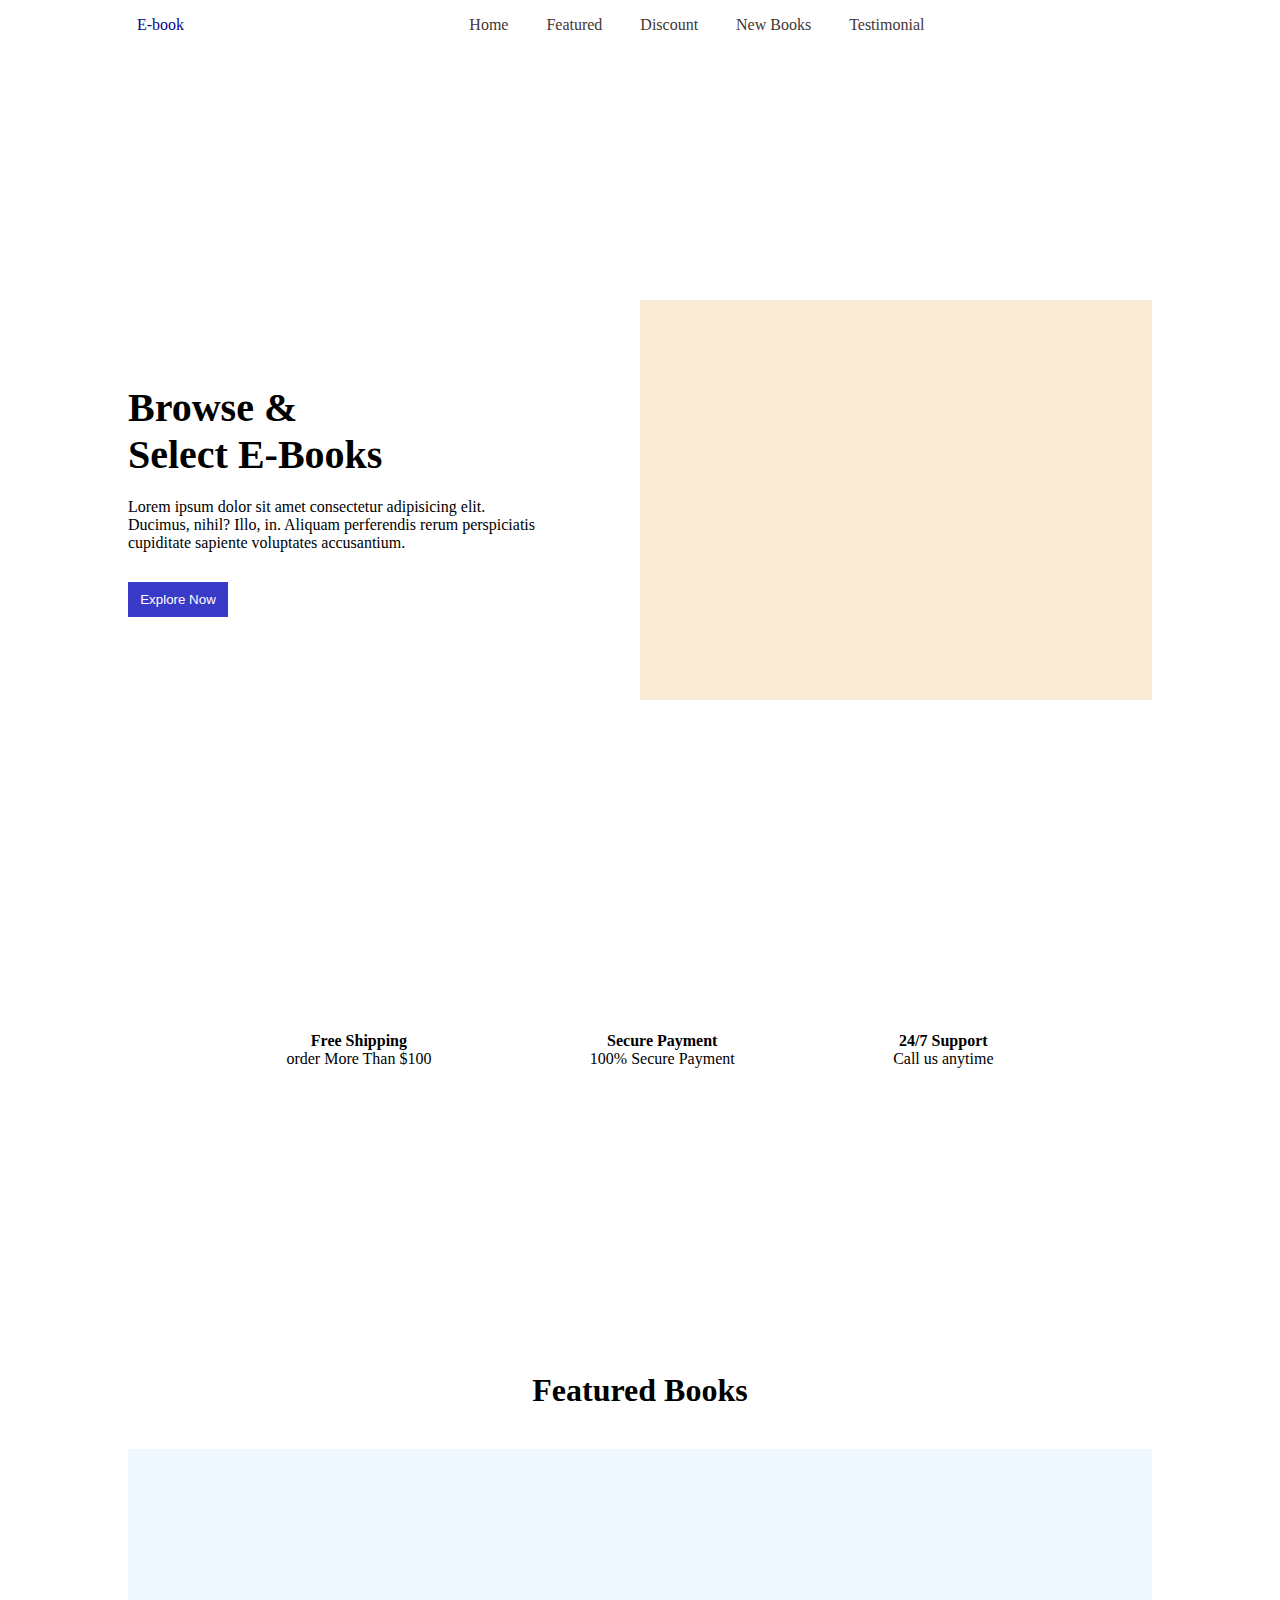
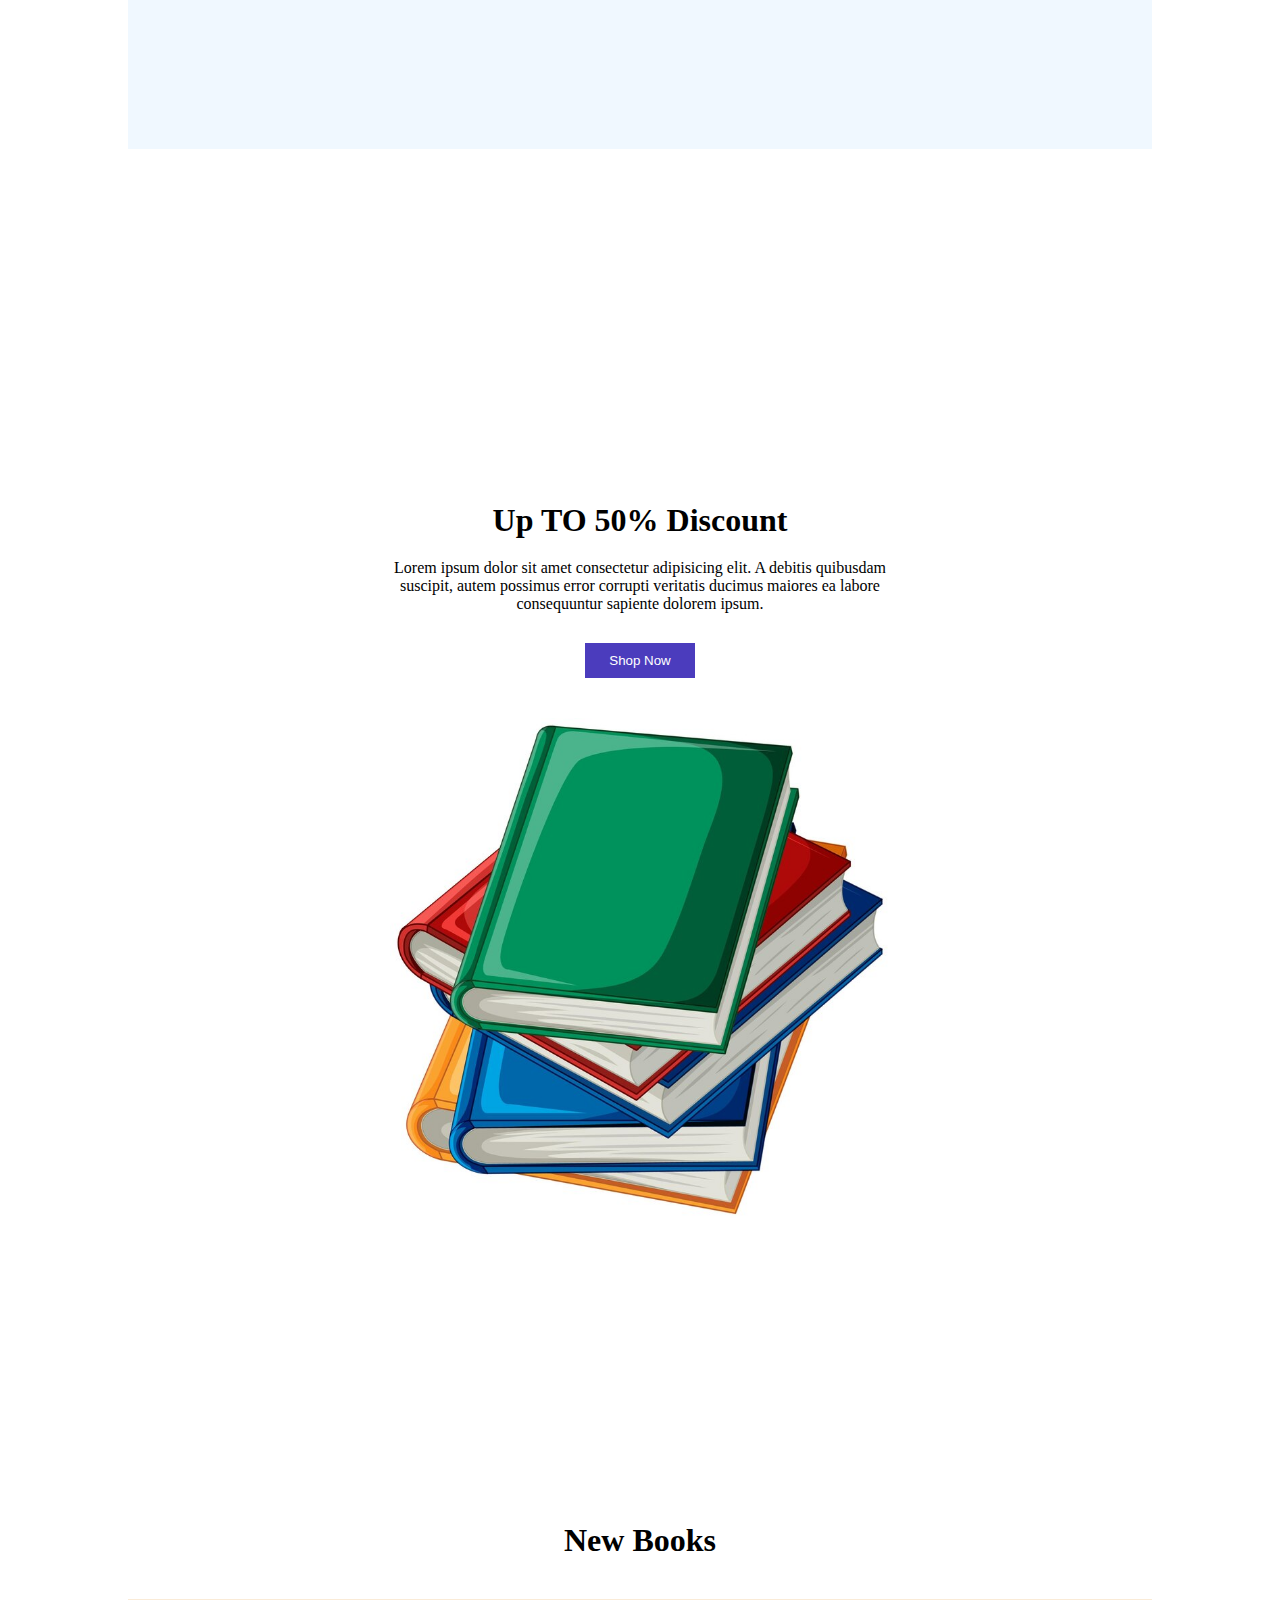
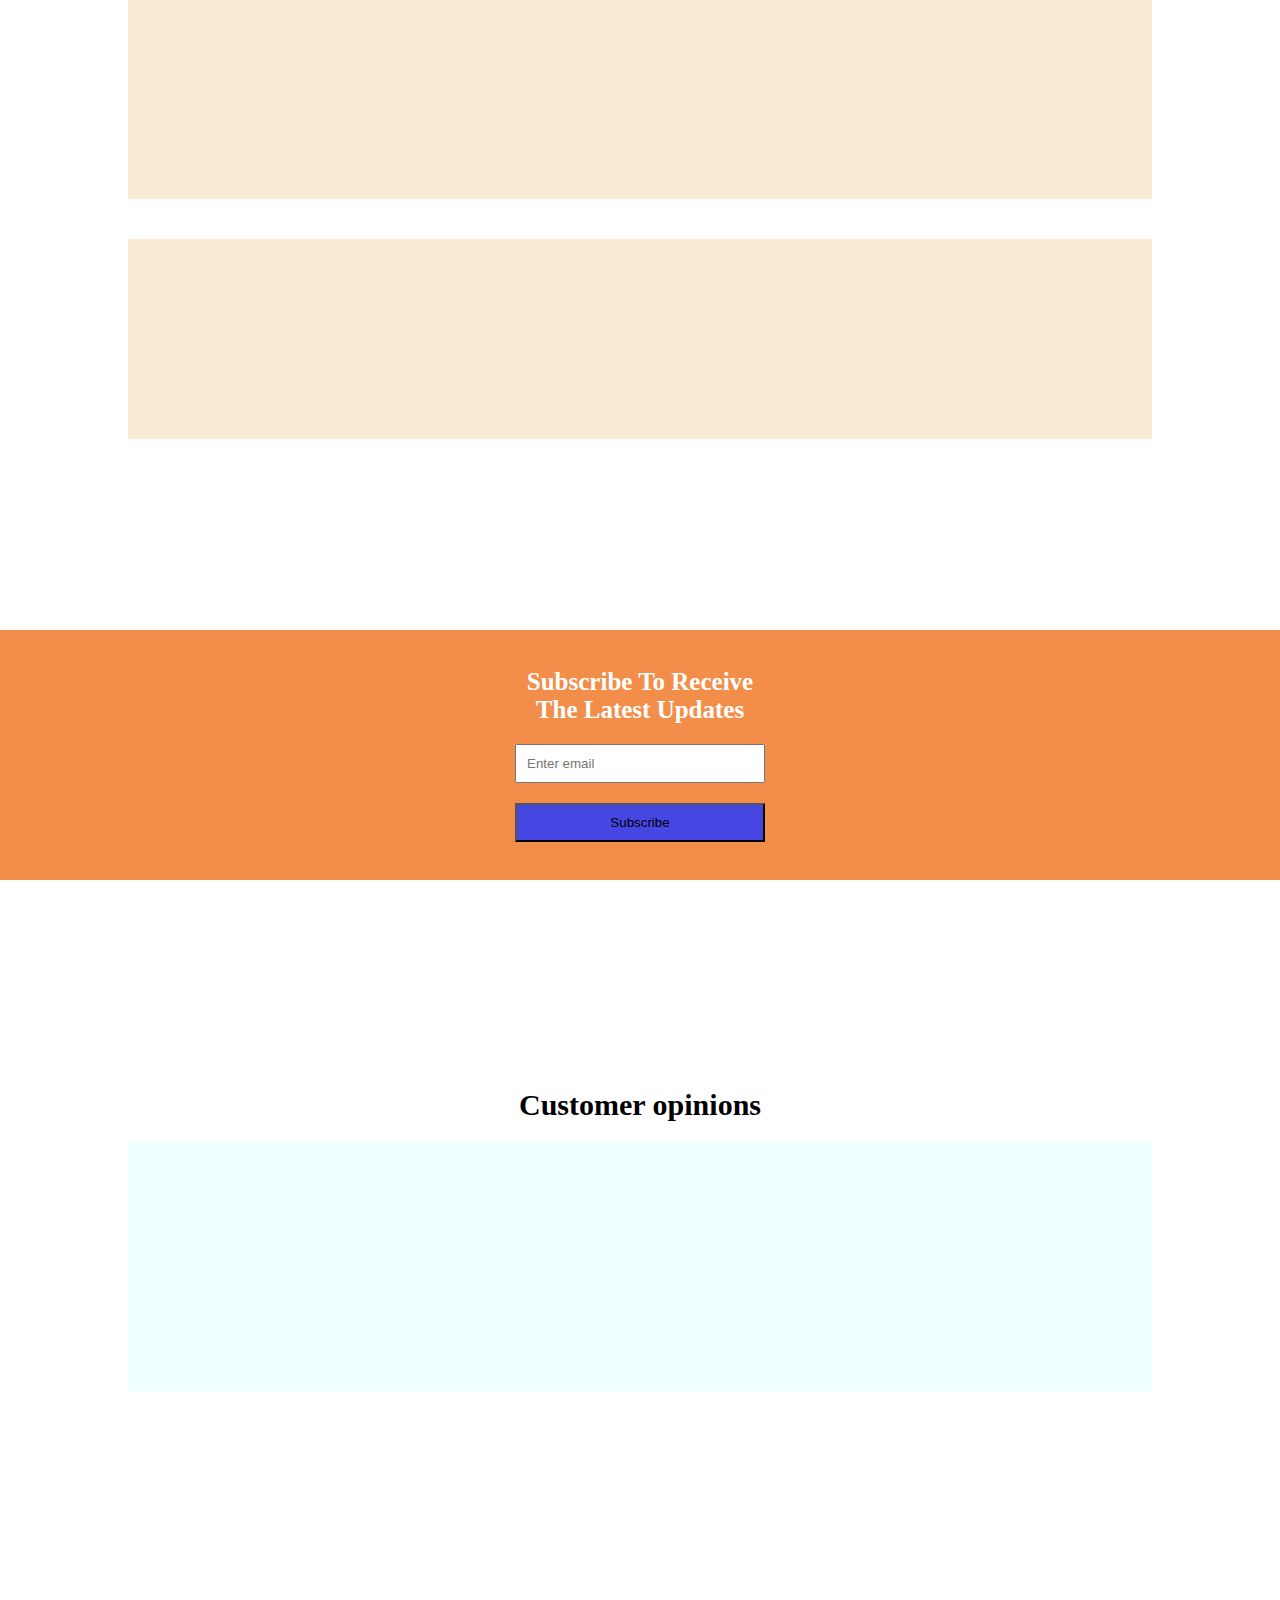
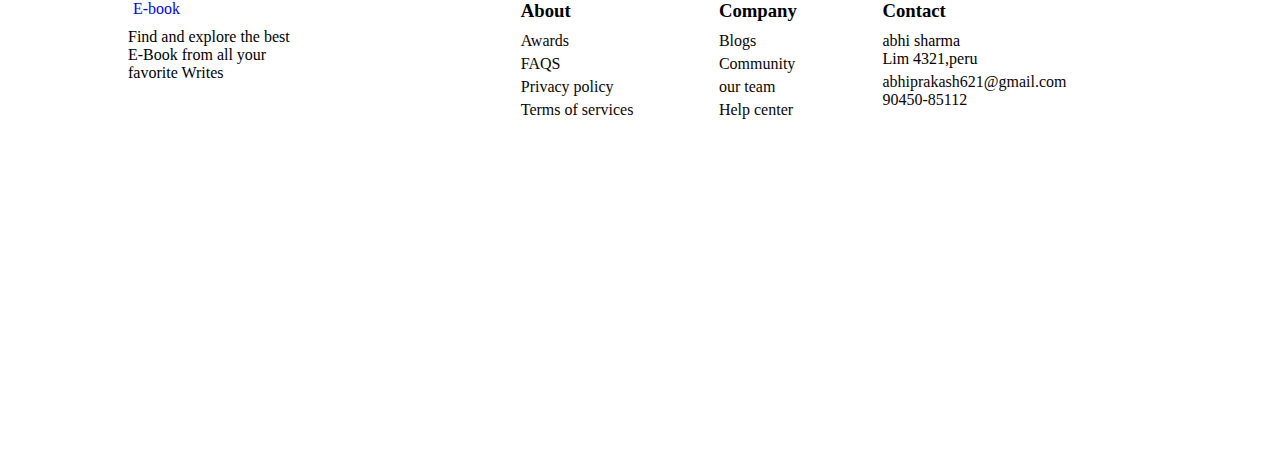
==== index.html @ 92fd8270 "Add files via upload" ====
<!DOCTYPE html>
<html lang="en">
<head>
    <meta charset="UTF-8">
    <meta name="viewport" content="width=device-width, initial-scale=1.0">
    <title>Document</title>
    <link rel="stylesheet" href="https://cdnjs.cloudflare.com/ajax/libs/font-awesome/6.6.0/css/all.min.css" integrity="sha512-Kc323vGBEqzTmouAECnVceyQqyqdsSiqLQISBL29aUW4U/M7pSPA/gEUZQqv1cwx4OnYxTxve5UMg5GT6L4JJg==" crossorigin="anonymous" referrerpolicy="no-referrer" />
    <link rel="stylesheet" href="style.css">
</head>
<body>
<nav>
    <nav class="navbar">
<!-- ......................logo................. -->
        <ul class="logo">
            <li><i class="fa-solid fa-book"></i></li>
            <li><p>E-book</p></li>
        </ul>
        <!-- ................home,featured,discount............. -->
         <ul class="links">
            <li><a href="#home">Home</a></li>
            <li><a href="#featured">Featured</a></li>
            <li><a href="#discount">Discount</a></li>
            <li><a href="#new-book">New Books</a></li>
            <li><a href="#Testimonial">Testimonial</a></li>
         </ul>
         <!-- .................icons.............. -->
          <ul class="icons">
            <li><i class="fa-solid fa-magnifying-glass search-icon"></i></li>
            <li><i class="fa-solid fa-user contact-icon"></i></li>
            <li><i class="fa-solid fa-moon mode-icon"></i></li>
          </ul>
    </nav>
     <!-- .............search................... -->
  
 <div class="close">
  <i class="fa-solid fa-xmark close-icon"></i>
  <input placeholder="Search">
</div>
<!-- ................contact us......................... -->

<div class="contact">
  <i class="fa-solid fa-xmark contact-close"></i>
  <div class="contact-in">
      <h2>Log In</h2>
      <input placeholder="Write your email">
      <input placeholder="Enter your password">
     <p>
          You do not have an account? <a href="forgot">Sign up forgot your password</a>
     </p>
      <button>Log in</button>
  </div>
</div>
</nav>
  <!-- ................contant..................... -->
  <div class="display">

  <div id="home" class="E-book">
    <div class="note">
      <h1>Browse & <br> Select E-Books</h1>
      <p>Lorem ipsum dolor sit amet consectetur adipisicing elit. Ducimus, nihil? Illo, in. Aliquam perferendis rerum perspiciatis cupiditate sapiente voluptates accusantium.</p>
      <button>Explore Now</button>
    </div>
    <div class="book">
     <!-- ..............boks................ -->
    </div>
  </div>
  </div>
<!-- .............home........................ -->
 <div class="display">

<div class="setting">

  <div class="shipping">
    <i class="fa-solid fa-truck"></i>
    <h4>Free Shipping</h4>
    <p>order More Than $100</p>
  </div>
  
  <div class="payment">
    <i class="fa-solid fa-lock"></i>
    <h4>Secure Payment</h4>
    <p>100% Secure Payment</p>
  </div>

  <div class="support">
    <i class="fa-solid fa-headset"></i>
    <h4>24/7 Support</h4>
    <p>Call us anytime</p>
  </div>
  
</div>
</div>

<!-- ...........................featured....................... -->
 <div class="display">
  <div id="featured" class="featured-box">
    <h1>Featured Books</h1>
     <div class="featured-books">

     </div>
  </div>
 </div>

 <!-- .............................discount....................... -->
  <div class="display">
    <div id="discount" class="discount-box">
      <div class="discount-books">

      </div>
      <div class="discount-text">
        <h1>Up TO 50% Discount</h1>
        <p>Lorem ipsum dolor sit amet consectetur adipisicing elit. A debitis quibusdam suscipit, autem possimus error corrupti veritatis ducimus maiores ea labore consequuntur sapiente dolorem ipsum.</p>
        <button>Shop Now</button>
      </div>
    </div>
  </div>

<!-- ........................new books........................ -->

 <div class="display">
  <div id="new-book" class="new-book">
    <h1>New Books</h1>
    <div class="new-book-first"></div>
    <div class="new-book-second"></div>
  </div>
 </div>

 <!-- ..................post subscribe...................... -->
  
  <div class="poster">

    <h1>Subscribe To Receive The Latest Updates</h1>
    <input placeholder="Enter email">
    <button>Subscribe</button>

  </div>

  <!-- .................customer opinions............. -->
   <div class="display">
    <div id="Testimonial" class="customer-opinions">
      <h1>Customer opinions</h1>
    <div class="customer-opinions-box">

    </div>
    </div>
   </div>
<!-- ......................footer............................. -->
 <div class="display">
  <footer class="text-footer footer">
    <!-- ............................. -->
  <div class="E-book-text">

  <div class="text-logo">
    <i class="fa-solid fa-book"></i>
    <p>E-book</p>
  </div>
  <p>Find and explore the best <br> E-Book from all your <br> favorite Writes</p>

  </div>

  <div class="about-text">
    <h3>About</h3>
    <a href="#">Awards</a>
    <a href="#">FAQS</a>
    <a href="#">Privacy policy</a>
    <a href="#">Terms of services</a>
  </div>

  <div class="Company-text">
    <h3>Company</h3>
    <a href="#">Blogs</a>
    <a href="#">Community</a>
    <a href="#">our team</a>
    <a href="#">Help center</a>
  </div>

  <div class="contact-text">
    <h3>Contact</h3>
    <p>abhi sharma <br> Lim 4321,peru</p>
    <a href="#">abhiprakash621@gmail.com  <br>90450-85112</a>
  </div>

  <div class="social-text">

  </div>

  </footer>
 </div>
<!-- ...............footer icon....... -->

 <footer class="footer-icon">

  <a href="#home"><i class="fa-solid fa-house"></i></a>
  <a href="#featured"><i class="fa-solid fa-book"></i></a>
  <a href="#discount"><i class="fa-solid fa-tag"></i></a>
  <a href="#new-book"><i class="fa-solid fa-bookmark"></i></a>
  <a href="#Testimonial"><i class="fa-solid fa-ellipsis"></i></a>

 </footer>


</body>
<script src="first.js"></script>
</html>
---- style.css ----
*{
    padding: 0px;
    margin: 0px;
    box-sizing: border-box;
}
nav{
    position: sticky;
    top: 0px;
    width: 100%;
    height: 50px;
    display: flex;
    justify-content: center;
    background-color:white;
}
.navbar{
    width: 80%;
    display: flex;
    align-items: center;
}
.logo{
    width: 30vw;
   list-style: none;
   display: flex;
}
.logo li{
    margin: 3px;
    color: rgb(5, 5, 141);
}
.links{
    width: 50%;
    display: flex;
    justify-content: space-between;
}
.links li{
    list-style: none;
}
.links li a{
    text-decoration: none;
    color: rgb(63, 54, 54);
}
 .links li a:hover{
   color: rgb(255, 157, 0);
}
.icons{
    width: 20vw;
    display: flex;
    list-style: none;
    justify-content: right;
}
.icons li{
    margin: 10px;
    font-size: 20px;
}
/* ....................icons.................... */
.close{
    display: none;
    align-items: center;
    flex-direction: column;
    height: 100vh;
    width: 100%;
    background-color:rgb(241, 237, 237);
}
.close input{
    position: relative;
    top: 80px;
    height: 30px;
    width: 500px;
    padding: 20px;
    border-radius: 5px;
    border: none;
}
.close-icon{
   position: relative;
   top: 20px;
   display: flex;
   font-size: 20px;
}
/* ................CONTACT............... */
.contact{
    display: none;
    align-items: center;
    flex-direction: column;
    width: 100%;
    height: 100vh;
    background-color:rgb(241, 237, 237);
}
.contact-in{
    position: relative;
    top: 80px;
    display: flex;
    align-items: center;
    justify-content: center;
    flex-direction: column;
    height: 500px;
    width: 400px;
    background-color:white;
}
.contact-in input{
    margin-top: 30px;
    padding: 10px;
    width: 300px;
    border-radius: 5px;
    border: none;
    background-color: rgb(213, 220, 226);
}
.contact-in p{
    width: 250px;
    text-align: center;
    margin-top: 10px;
}
.contact-in p a{
    text-decoration: none;
}
.contact-in button{
    width: 300px;
    height: 35px;
    border: none;
    border-radius: 5px;
    background-color: blue;
    color: white;
    margin-top: 10px;
}
.contact-close{
    position: relative;
    top: 20px;
    display: flex;
    font-size: 20px;
 }
 /* .............contact................ */ 
 .E-book{
    display: flex;
    align-items:center;
    justify-content: space-between;
    height: 100vh;
    width: 80%;
 }
 .display{
    display: flex;
    justify-content: center;
 }
 .note{
    width: 40%;
 }
 .book{
    width: 50%;
    height: 400px;
    background-color: antiquewhite;
 }
 .note h1{
    font-size: 40px;
 }
 .note p{
    margin-top:20px ;
 }
 .note button{
    width: 100px;
    padding: 10px;
    color: white;
    background-color: rgb(58, 58, 200);
    border: none;
    margin-top: 30px;
 }
 /* ........................ */
 .setting{
    height:20vh;
    display: flex;
    align-items: center;
    justify-content: space-evenly;
    width: 80%;
 }
 .shipping{
    display: flex;
    align-items: center;
    justify-content: center;
    flex-direction: column;
 }
 .support{
    display: flex;
    align-items: center;
    justify-content: center;
    flex-direction: column;
 }
 .payment{
    display: flex;
    align-items: center;
    justify-content: center;
    flex-direction: column;
 }
 .shipping i{
    color:  rgb(58, 58, 200);
    font-size: 40px;
    margin: 10px;
 }
 .payment i{
    color: rgb(58, 58, 200);
    font-size: 40px;
    margin: 10px;
 }
 .support i{
    color: rgb(58, 58, 200);
    font-size: 40px;
    margin: 10px;
 }
 /* ...................................... */
 .featured-box{
    display: flex;
    flex-direction: column;
    justify-content: center;
    align-items: center;
    height:100vh;
    width: 80%;
 }
 .featured-books{
    margin: 40px;
    height: 300px;
    width: 100%;
    background-color: aliceblue;
 }
 /* .................................... */
 .discount-box{
    display: flex;
    align-items: center;
    justify-content: space-between;
    height: 100vh;
    width: 80%;
 }
 .discount-books{
    display: flex;
    height: 500px;
    width: 500px;
    
    background-image: url(book1.jpg);
    background-size: cover;
 }
 .discount-text{
    width:50%;
 }
 .discount-text p{
    margin-top: 20px;
 }
 .discount-text button{
    padding: 10px;
    width: 110px;
    background-color: rgb(75, 60, 189);
    color: white;
    border: none;
    margin-top: 30px;
 }
 /* .................new book...................... */
 .new-book{
    display: flex;
    align-items: center;
    justify-content: center;
    flex-direction: column;
    width: 80%;
    height: 100vh;
 }
 .new-book-first{
    width: 100%;
    height: 200px;
    background-color: antiquewhite;
    margin-top: 40px;
 }
 .new-book-second{
    width: 100%;
    height: 200px;
    background-color: antiquewhite;
    margin-top: 40px;
 }
 /* ..............poster.................... */
 .poster{
    display: flex;
    justify-content: center;
    align-items: center;
    flex-direction: column;
    width: 100%;
    height: 250px;
    background-color: rgb(243, 142, 74);
 }
 .poster h1{
    color: white;
    font-size: 25px;
    width: 250px;
    text-align: center;
 }
 .poster input{
    padding: 10px;
    width: 250px;
    margin-top: 20px;
 }
.poster button{
    padding: 10px;
    width: 250px;
    margin-top: 20px;
    background-color: rgb(70, 70, 227);
}
/* ..............customer opinions................ */
 .customer-opinions{
   display: flex;
   align-items: center;
   justify-content: center;
   flex-direction: column;
   width: 80%;
   height:80vh;
 }
 .customer-opinions h1{
   font-size: 30px;
 }
 .customer-opinions-box{
   width: 100%;
   height: 250px;
   background-color: azure;
   margin-top: 20px;
 }
 /* ...................footer.............. */
 .text-footer{
   display: flex;
   justify-content: space-between;
   width: 80%;
   height: 50vh;
 }
 .text-logo{
     display: flex;

 }
 .text-logo i{
   color: blue;
   margin-right: 5px;
   margin-bottom: 10px;
 }
 .text-logo p{
   color: blue;
   margin-bottom: 10px;
 }
 .E-book-text{
   width: 30%;
   display: flex;
   flex-direction: column;
 }
 /* ..............about.................... */
 .about-text{
   display: flex;
   flex-direction: column;
 }
 .about-text h3{
   margin-bottom: 10px;
 }
 .about-text a{
   text-decoration: none;
   color: rgb(12, 4, 4);
   margin-bottom: 5px;
 }
 /* ........company.............. */
 .Company-text{
   display: flex;
   flex-direction: column;
 }
 .Company-text h3{
   margin-bottom: 10px;
 }
 .Company-text a{
   text-decoration: none;
   color: rgb(12, 4, 4);
   margin-bottom: 5px;
 }

 /* ..........contact-text.................. */
 .contact-text{
   display: flex;
   flex-direction: column;
 }
 .contact-text h3{
   margin-bottom: 10px;
 }
 .contact-text a{
   text-decoration: none;
   color: rgb(12, 4, 4);
   margin-top: 5px;
 }
 /* ...............footer .icons........... */
 .footer-icon{
   position: sticky;
   bottom: 0px;
   display: none;
   height: 50px;
   flex-direction: row;
   justify-content: center;
   align-items: center;
   background-color: white;
 }
 .footer-icon a i{
   font-size: 20px;
   padding: 20px;
   color: rgba(0, 0, 0, 0.833);
 }
 /* ............................media................................ */
 @media (max-width:1400px) {
   /* ..............discount-box.............. */
   .discount-box{
      flex-direction:column-reverse;
      justify-content: center;
   }
   .discount-books{
      margin: 40px;
   }
   .discount-text{
      display: flex;
      align-items: center;
      flex-direction: column;
   }
   .discount-text h1{
      text-align: center;
   }
   .discount-text p{
      text-align: center;
   }
 }
 @media (max-width:1100px) {
   /* ..........footer-icon.......... */
   .footer-icon{
      display: flex;
   }
   /* ..........NAV MEDIA.......... */

   .links{
       display: none;
   }
   .icons{
       width: 50%;
   }
   .logo{
       width: 50%;
   }
   /* ...........E-book............ */
   .E-book{
      justify-content: center;
      flex-direction: column;
   }
   .book{
      margin: 40PX;
      width: 100%;
   }
   .note{
      width: 50%;
      display: flex;
      align-items: center;
      flex-direction: column;
   }
   .note h1{
      text-align: center;
   }
   .note p{
      text-align: center;
   }
   /* .............setting............. */
   .setting{
      height: 50vh;
      align-items: center;
      flex-direction: column;
      justify-content: space-between;
   }
   /* .........navbar......... */
   .note h1{
      font-size: 20px;
   }
   .note p{
      font-size: 10px;
   }
   /* ...........footer............... */
   .E-book-text p{
      font-size: 10px;
   }
   .text-logo p{
      font-size: 15px;
   }
   .text-logo i{
      font-size: 15px;
   }
   .about-text{
      font-size: 15px;
   }
   .about-text a{
      font-size: 10px;
   }
   .Company-text{
      font-size: 15px;
   }
   .Company-text a{
      font-size: 10px;
   }
   .contact-text{
      font-size: 15px;
   }
   .contact-text a{
      font-size: 10px;
   }
   .contact-text p{
       font-size: 10px;
   }
    /* ..............discount-box......... */
    .discount-text h1{
      font-size: 20px;
    }
    /* ............featured-box................. */
    .featured-box h1{
      font-size: 20px;
    }
    /* ...........new book.............. */
    .new-book h1{
      font-size: 20px;
    }
    /* .............customer-opinions.......... */
    .customer-opinions h1{
      font-size: 20px;
    }
    /* ...............book........... */
    .book{
      height: 50vh;
    }
}
@media (max-width:650px) {
   .discount-books{
      height: 400px;
      width: 400px;
   }
   .text-footer{
      display: flex;
      flex-direction: column;
      justify-content: space-between;
      height: 80vh;
   }
}
@media (max-width:600px) {
   .close input{
       width: 80%;
   }
   .contact-in{
       width: 80%;
   }
   .contact-in input{
       width: 80%;
   }
   .contact-in button{
       width: 80%;
   }
   .contact-in a{
       width: 80%;
       font-size: 12px;
   }
}
@media (max-width:500px) {
   .discount-books{
      height: 300px;
      width: 300px;
   }
   /* .............discount-text........... */
   .discount-text{
      width: 80%;
   }
   .note{
      width: 80%;
   }
   /* ............poster.......... */
   .poster h1{
      font-size: 20px;
   }
   .poster input{
      width: 80%;
   }
   .poster button{
      width: 80%;
   }
   
}
@media (max-width:300px) {
   .discount-books{
      height: 200px;
      width: 200px;
   }
   .footer-icon{
      justify-content: space-between;
   }
}
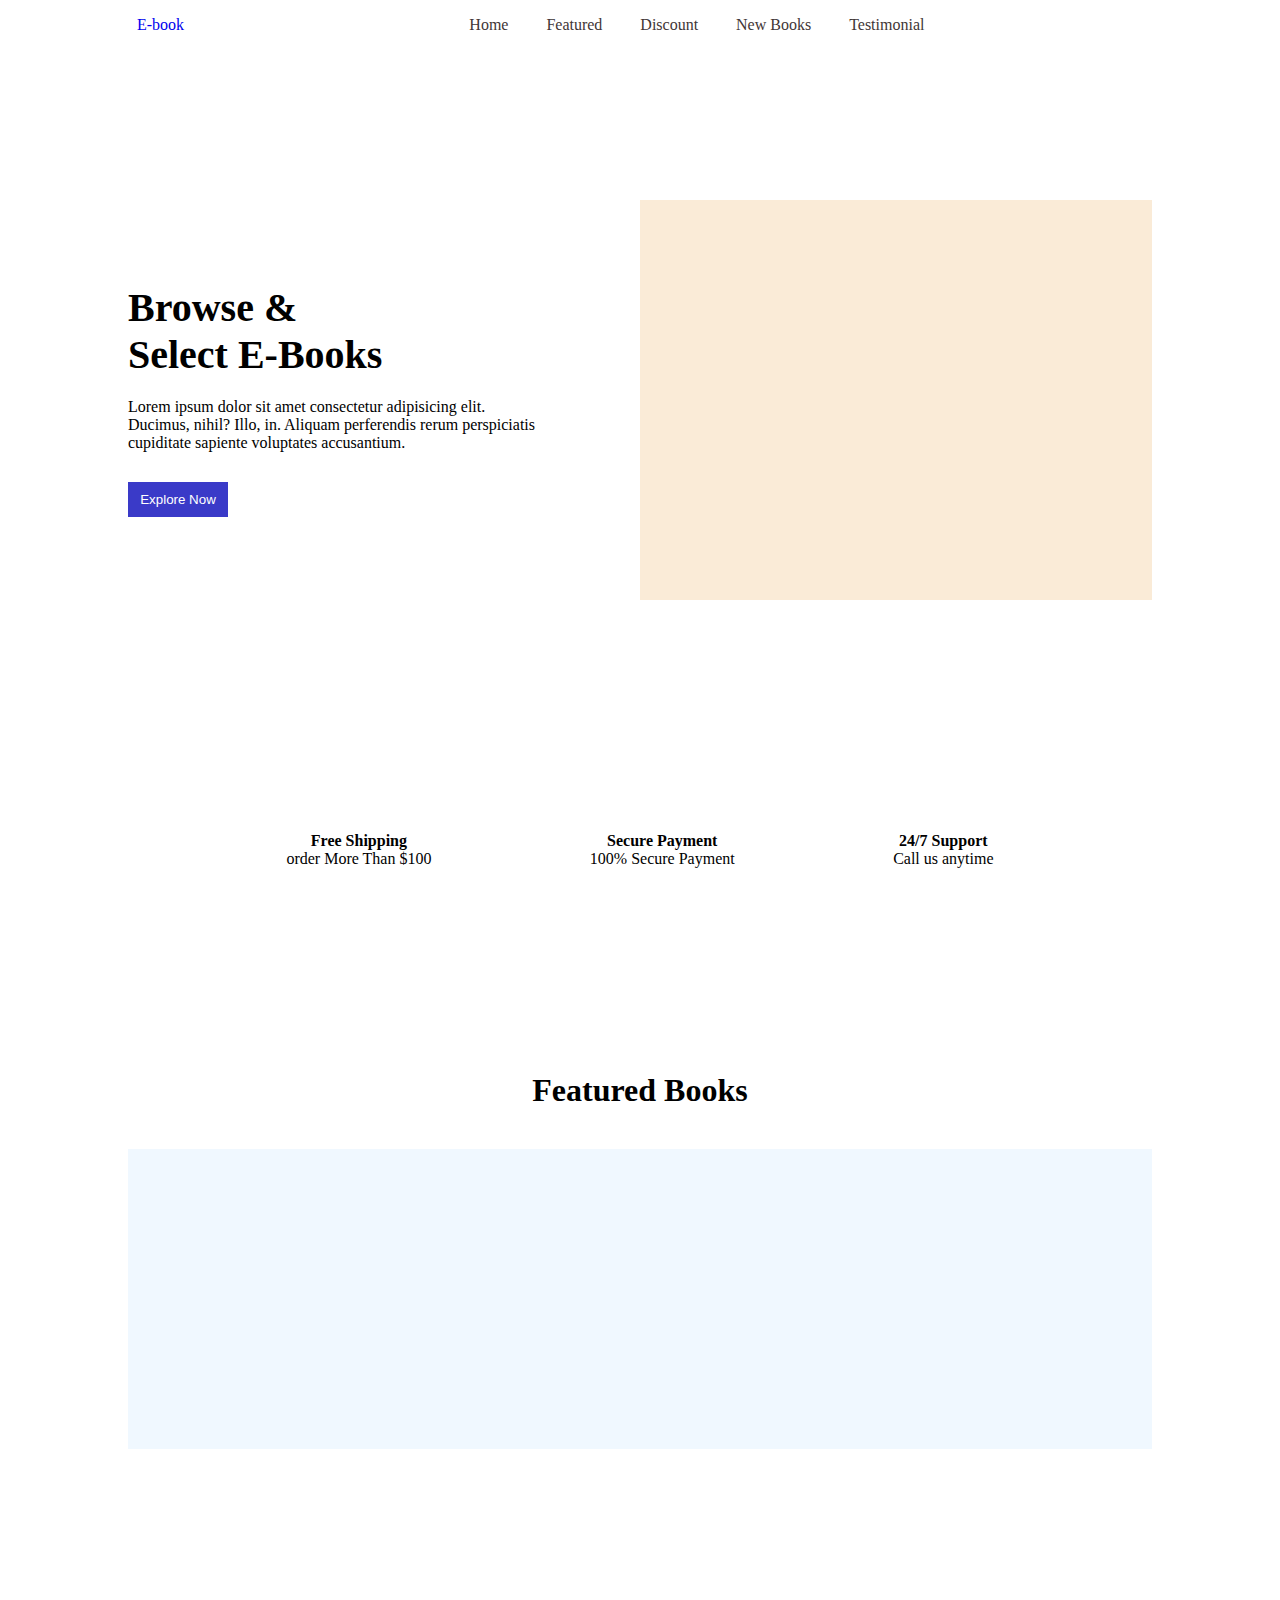
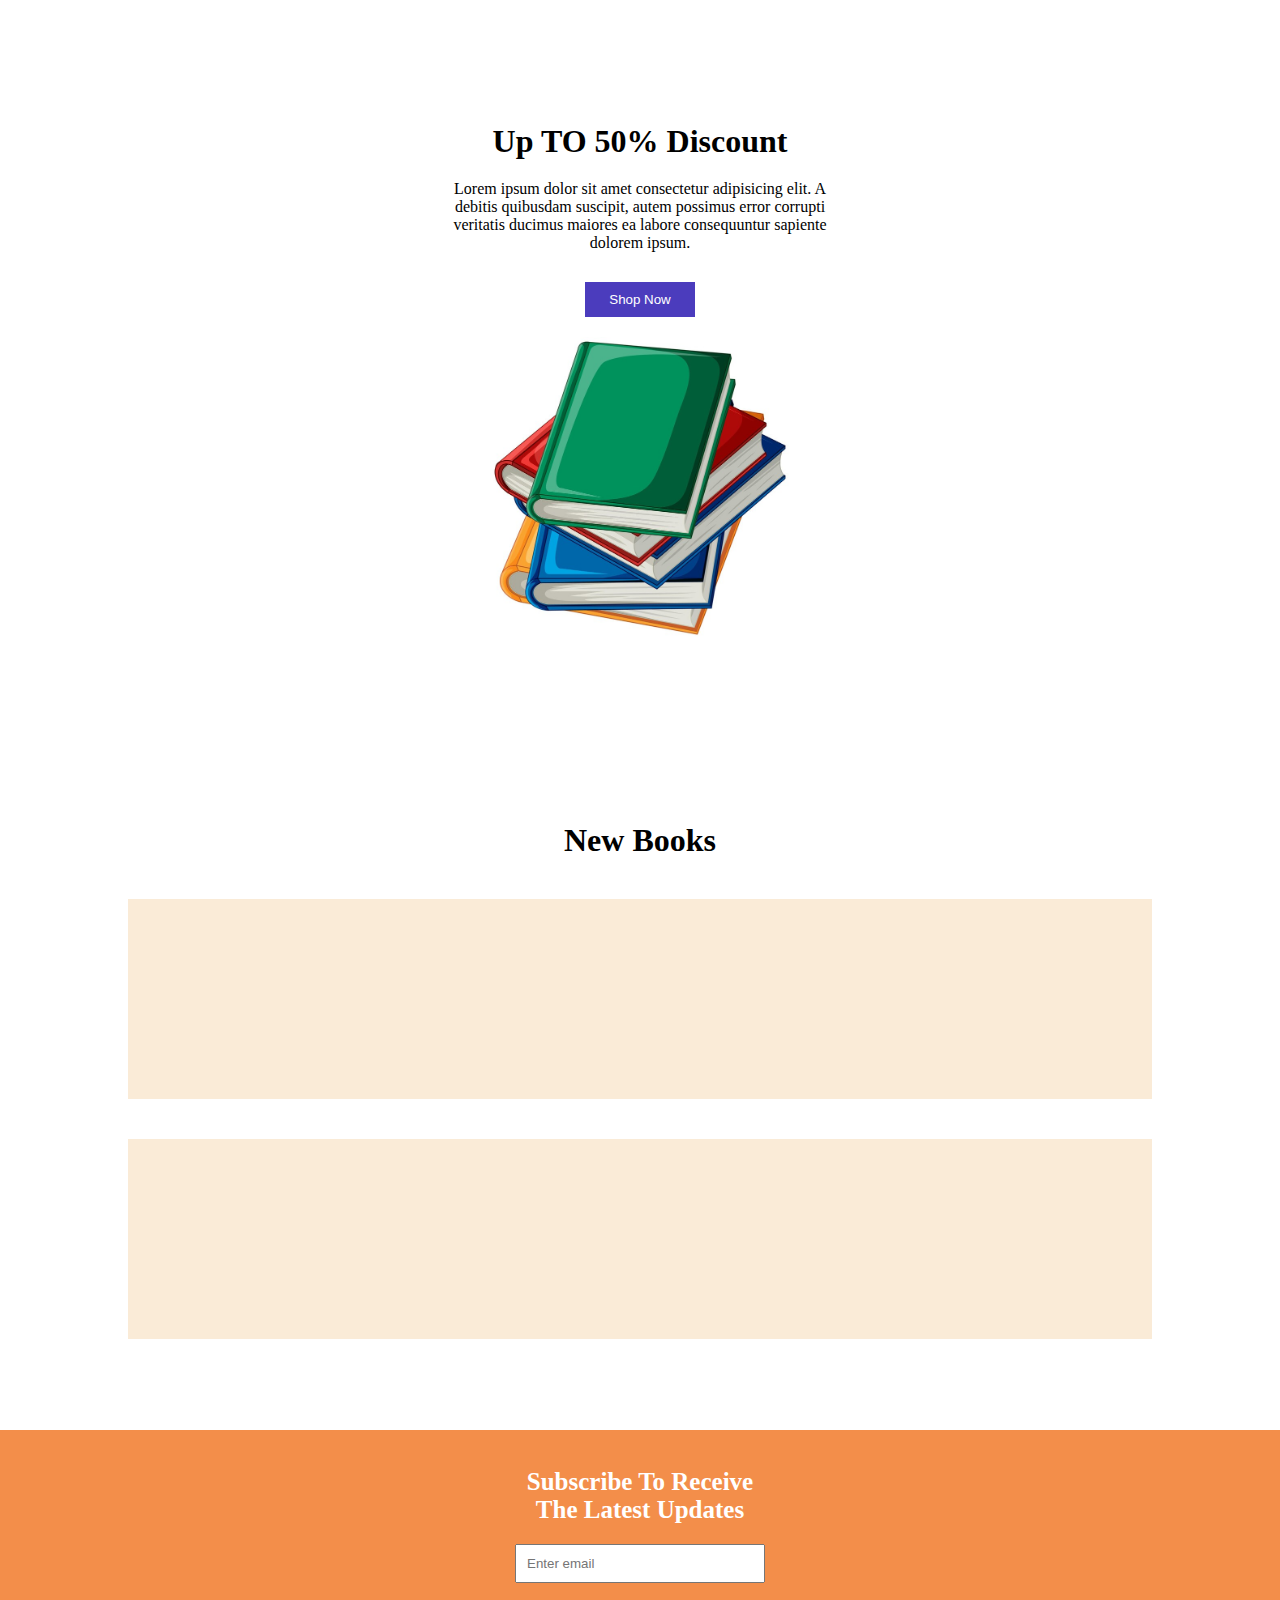
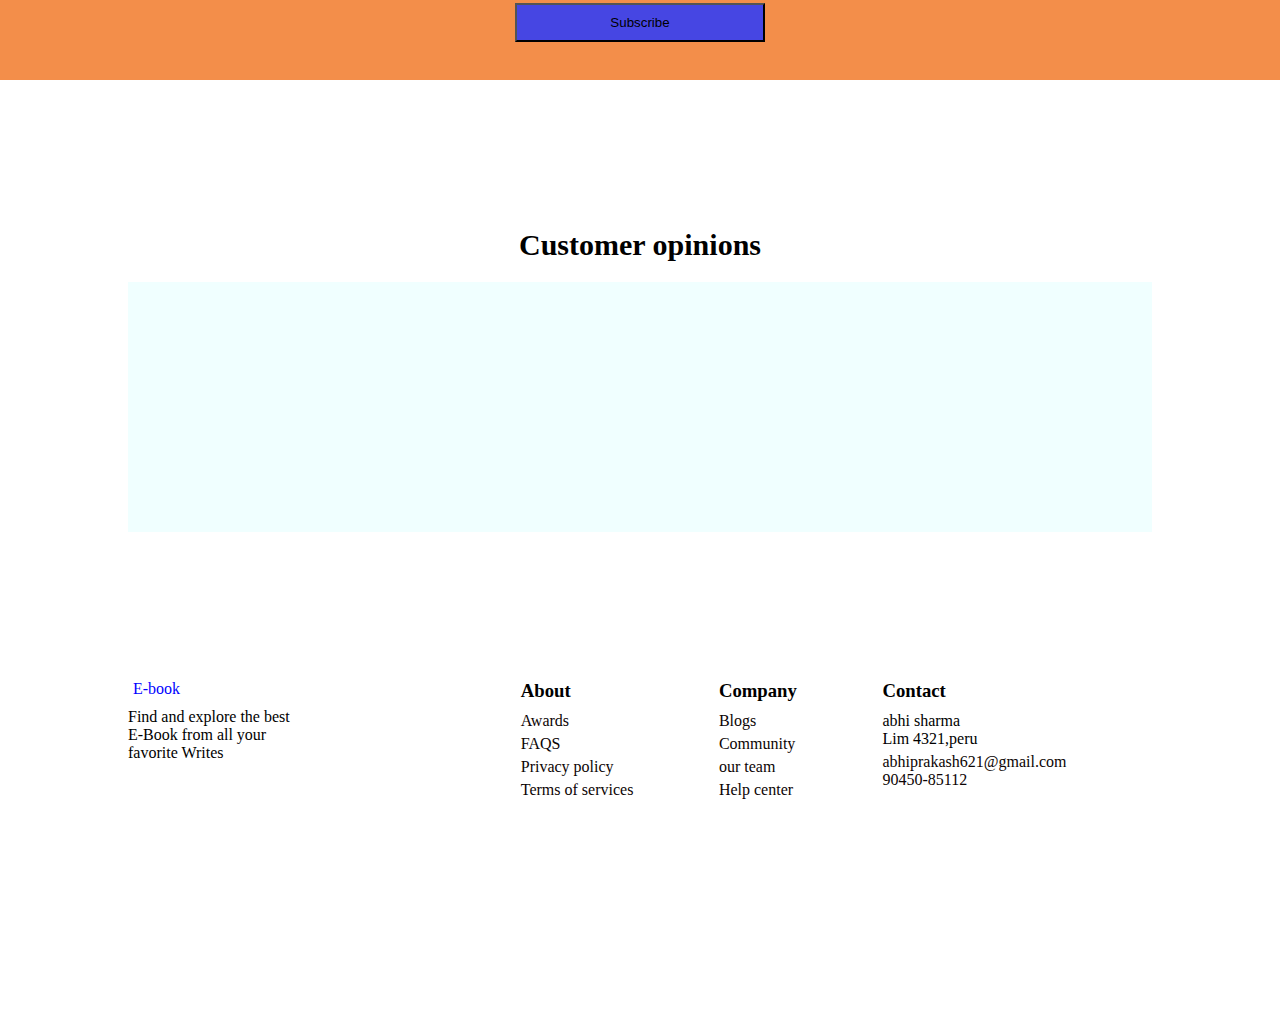
==== commit d25c8cda: "Add files via upload" ====
--- a/index.html
+++ b/index.html
@@ -1,11 +1,13 @@
 <!DOCTYPE html>
 <html lang="en">
 <head>
+
     <meta charset="UTF-8">
     <meta name="viewport" content="width=device-width, initial-scale=1.0">
     <title>Document</title>
     <link rel="stylesheet" href="https://cdnjs.cloudflare.com/ajax/libs/font-awesome/6.6.0/css/all.min.css" integrity="sha512-Kc323vGBEqzTmouAECnVceyQqyqdsSiqLQISBL29aUW4U/M7pSPA/gEUZQqv1cwx4OnYxTxve5UMg5GT6L4JJg==" crossorigin="anonymous" referrerpolicy="no-referrer" />
     <link rel="stylesheet" href="style.css">
+    
 </head>
 <body>
 <nav>
@@ -13,9 +15,9 @@
 <!-- ......................logo................. -->
         <ul class="logo">
             <li><i class="fa-solid fa-book"></i></li>
-            <li><p>E-book</p></li>
+            <li><a href="#home">E-book</a></li>
         </ul>
-        <!-- ................home,featured,discount............. -->
+        <!--................home,featured,discount.............-->
          <ul class="links">
             <li><a href="#home">Home</a></li>
             <li><a href="#featured">Featured</a></li>
@@ -25,31 +27,11 @@
          </ul>
          <!-- .................icons.............. -->
           <ul class="icons">
-            <li><i class="fa-solid fa-magnifying-glass search-icon"></i></li>
-            <li><i class="fa-solid fa-user contact-icon"></i></li>
-            <li><i class="fa-solid fa-moon mode-icon"></i></li>
+            <li><a href="http://127.0.0.1:5500/search.html"><i class="fa-solid fa-magnifying-glass search-icon"></i></a></li>
+            <li><a href="http://127.0.0.1:5500/contact.html"><i class="fa-solid fa-user contact-icon"></i></a></li>
+            <li><a href=""><i class="fa-solid fa-moon mode-icon"></i></a></li>
           </ul>
     </nav>
-     <!-- .............search................... -->
-  
- <div class="close">
-  <i class="fa-solid fa-xmark close-icon"></i>
-  <input placeholder="Search">
-</div>
-<!-- ................contact us......................... -->
-
-<div class="contact">
-  <i class="fa-solid fa-xmark contact-close"></i>
-  <div class="contact-in">
-      <h2>Log In</h2>
-      <input placeholder="Write your email">
-      <input placeholder="Enter your password">
-     <p>
-          You do not have an account? <a href="forgot">Sign up forgot your password</a>
-     </p>
-      <button>Log in</button>
-  </div>
-</div>
 </nav>
   <!-- ................contant..................... -->
   <div class="display">
@@ -61,7 +43,7 @@
       <button>Explore Now</button>
     </div>
     <div class="book">
-     <!-- ..............boks................ -->
+    <!-- .........book......... -->
     </div>
   </div>
   </div>
@@ -186,6 +168,7 @@
 
   </footer>
  </div>
+ 
 <!-- ...............footer icon....... -->
 
  <footer class="footer-icon">
@@ -198,7 +181,6 @@
 
  </footer>
 
-
 </body>
 <script src="first.js"></script>
 </html>--- a/style.css
+++ b/style.css
@@ -26,6 +26,9 @@
     margin: 3px;
     color: rgb(5, 5, 141);
 }
+.logo li a{
+   text-decoration: none;
+}
 .links{
     width: 50%;
     display: flex;
@@ -51,87 +54,12 @@
     margin: 10px;
     font-size: 20px;
 }
-/* ....................icons.................... */
-.close{
-    display: none;
-    align-items: center;
-    flex-direction: column;
-    height: 100vh;
-    width: 100%;
-    background-color:rgb(241, 237, 237);
-}
-.close input{
-    position: relative;
-    top: 80px;
-    height: 30px;
-    width: 500px;
-    padding: 20px;
-    border-radius: 5px;
-    border: none;
-}
-.close-icon{
-   position: relative;
-   top: 20px;
-   display: flex;
-   font-size: 20px;
-}
-/* ................CONTACT............... */
-.contact{
-    display: none;
-    align-items: center;
-    flex-direction: column;
-    width: 100%;
-    height: 100vh;
-    background-color:rgb(241, 237, 237);
-}
-.contact-in{
-    position: relative;
-    top: 80px;
-    display: flex;
-    align-items: center;
-    justify-content: center;
-    flex-direction: column;
-    height: 500px;
-    width: 400px;
-    background-color:white;
-}
-.contact-in input{
-    margin-top: 30px;
-    padding: 10px;
-    width: 300px;
-    border-radius: 5px;
-    border: none;
-    background-color: rgb(213, 220, 226);
-}
-.contact-in p{
-    width: 250px;
-    text-align: center;
-    margin-top: 10px;
-}
-.contact-in p a{
-    text-decoration: none;
-}
-.contact-in button{
-    width: 300px;
-    height: 35px;
-    border: none;
-    border-radius: 5px;
-    background-color: blue;
-    color: white;
-    margin-top: 10px;
-}
-.contact-close{
-    position: relative;
-    top: 20px;
-    display: flex;
-    font-size: 20px;
- }
  /* .............contact................ */ 
  .E-book{
     display: flex;
     align-items:center;
     justify-content: space-between;
-    height: 100vh;
+    height: 700px;
     width: 80%;
  }
  .display{
@@ -207,7 +135,7 @@
     flex-direction: column;
     justify-content: center;
     align-items: center;
-    height:100vh;
+    height:700px;
     width: 80%;
  }
  .featured-books{
@@ -221,19 +149,18 @@
     display: flex;
     align-items: center;
     justify-content: space-between;
-    height: 100vh;
+    height: 700px;
     width: 80%;
  }
  .discount-books{
     display: flex;
     height: 500px;
     width: 500px;
-    
     background-image: url(book1.jpg);
     background-size: cover;
  }
  .discount-text{
-    width:50%;
+    width: 40%;
  }
  .discount-text p{
     margin-top: 20px;
@@ -253,7 +180,7 @@
     justify-content: center;
     flex-direction: column;
     width: 80%;
-    height: 100vh;
+    height: 700px;
  }
  .new-book-first{
     width: 100%;
@@ -301,7 +228,7 @@
    justify-content: center;
    flex-direction: column;
    width: 80%;
-   height:80vh;
+   height:600px;
  }
  .customer-opinions h1{
    font-size: 30px;
@@ -317,7 +244,7 @@
    display: flex;
    justify-content: space-between;
    width: 80%;
-   height: 50vh;
+   height:350px;
  }
  .text-logo{
      display: flex;
@@ -401,7 +328,9 @@
       justify-content: center;
    }
    .discount-books{
-      margin: 40px;
+      margin-top: 20px;
+      height: 300px;
+      width: 300px;
    }
    .discount-text{
       display: flex;
@@ -437,7 +366,7 @@
       flex-direction: column;
    }
    .book{
-      margin: 40PX;
+      margin-top: 20px;
       width: 100%;
    }
    .note{
@@ -454,7 +383,7 @@
    }
    /* .............setting............. */
    .setting{
-      height: 50vh;
+      height: 350px;
       align-items: center;
       flex-direction: column;
       justify-content: space-between;
@@ -515,44 +444,22 @@
     }
     /* ...............book........... */
     .book{
-      height: 50vh;
+      height: 250px;
     }
 }
 @media (max-width:650px) {
    .discount-books{
-      height: 400px;
-      width: 400px;
+      height: 250px;
+      width: 250px;
    }
    .text-footer{
       display: flex;
       flex-direction: column;
       justify-content: space-between;
-      height: 80vh;
-   }
-}
-@media (max-width:600px) {
-   .close input{
-       width: 80%;
-   }
-   .contact-in{
-       width: 80%;
-   }
-   .contact-in input{
-       width: 80%;
-   }
-   .contact-in button{
-       width: 80%;
-   }
-   .contact-in a{
-       width: 80%;
-       font-size: 12px;
+      height:590px;
    }
 }
 @media (max-width:500px) {
-   .discount-books{
-      height: 300px;
-      width: 300px;
-   }
    /* .............discount-text........... */
    .discount-text{
       width: 80%;
